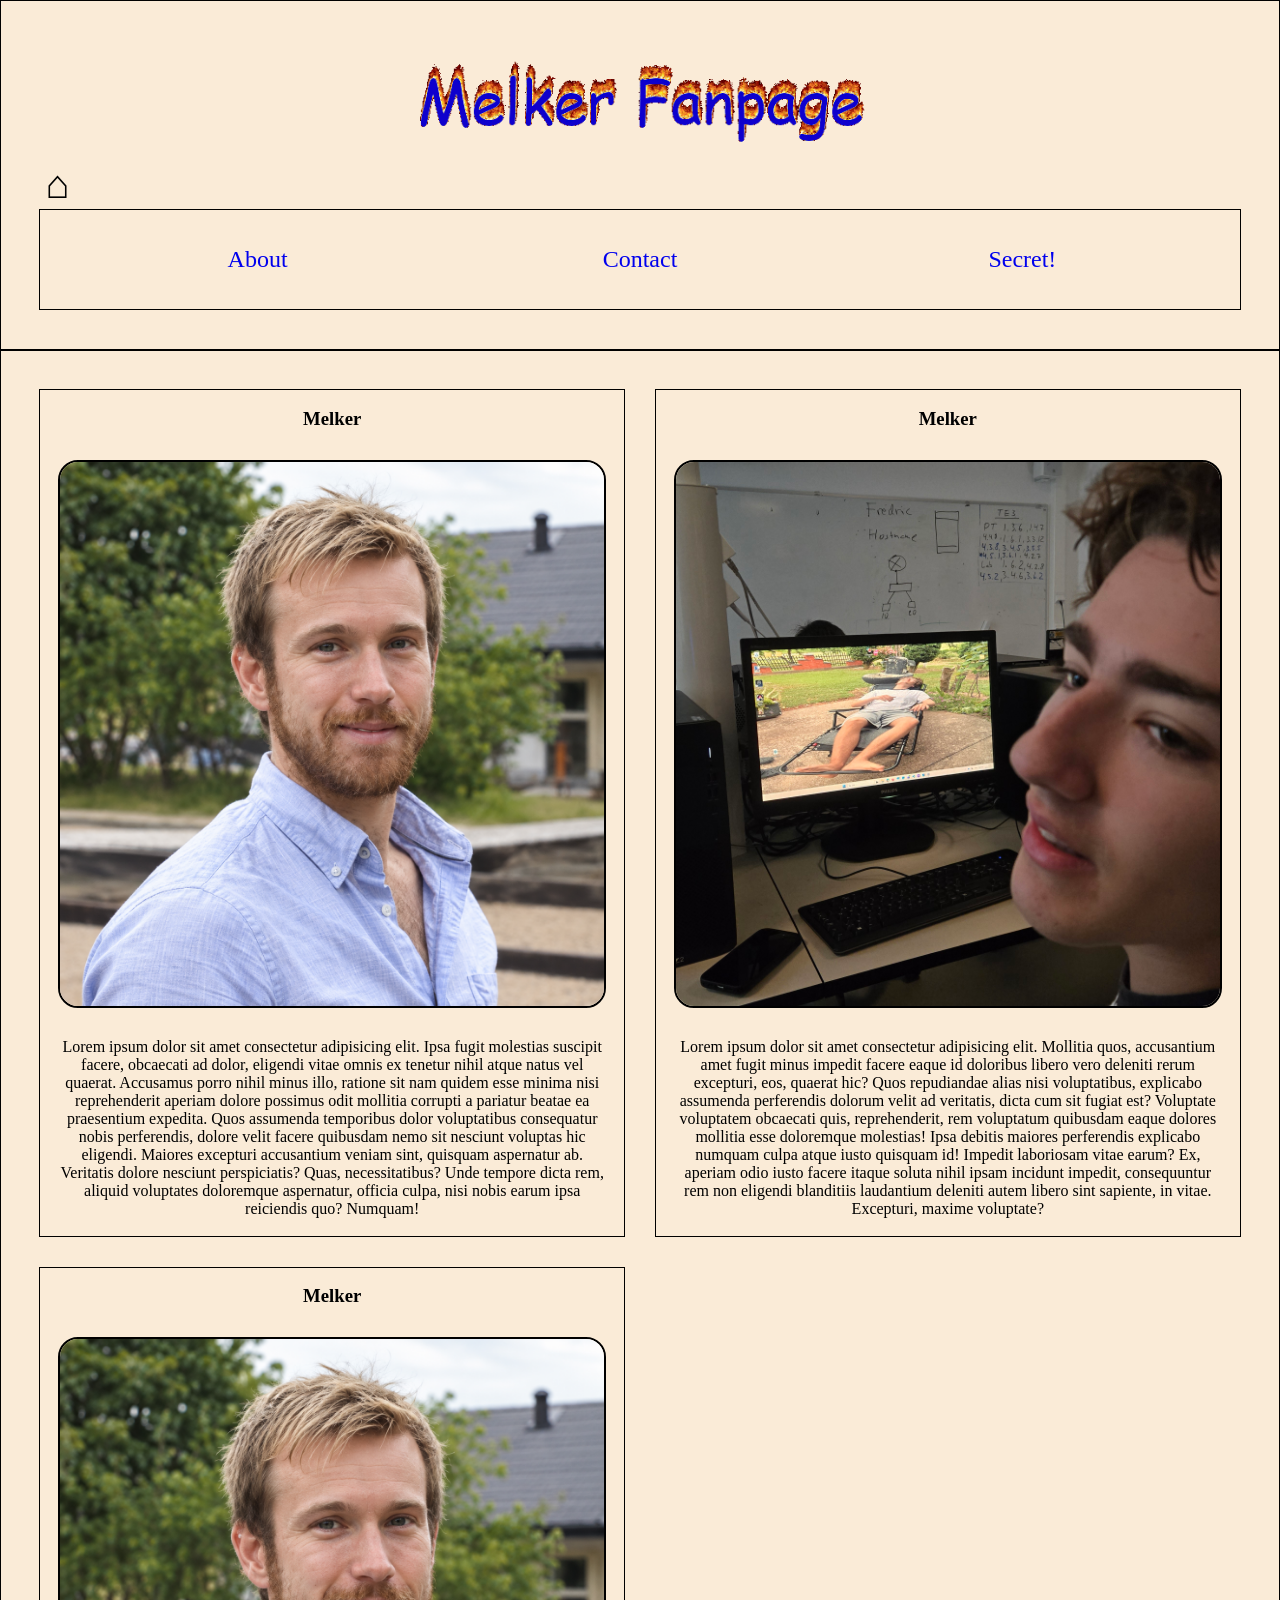
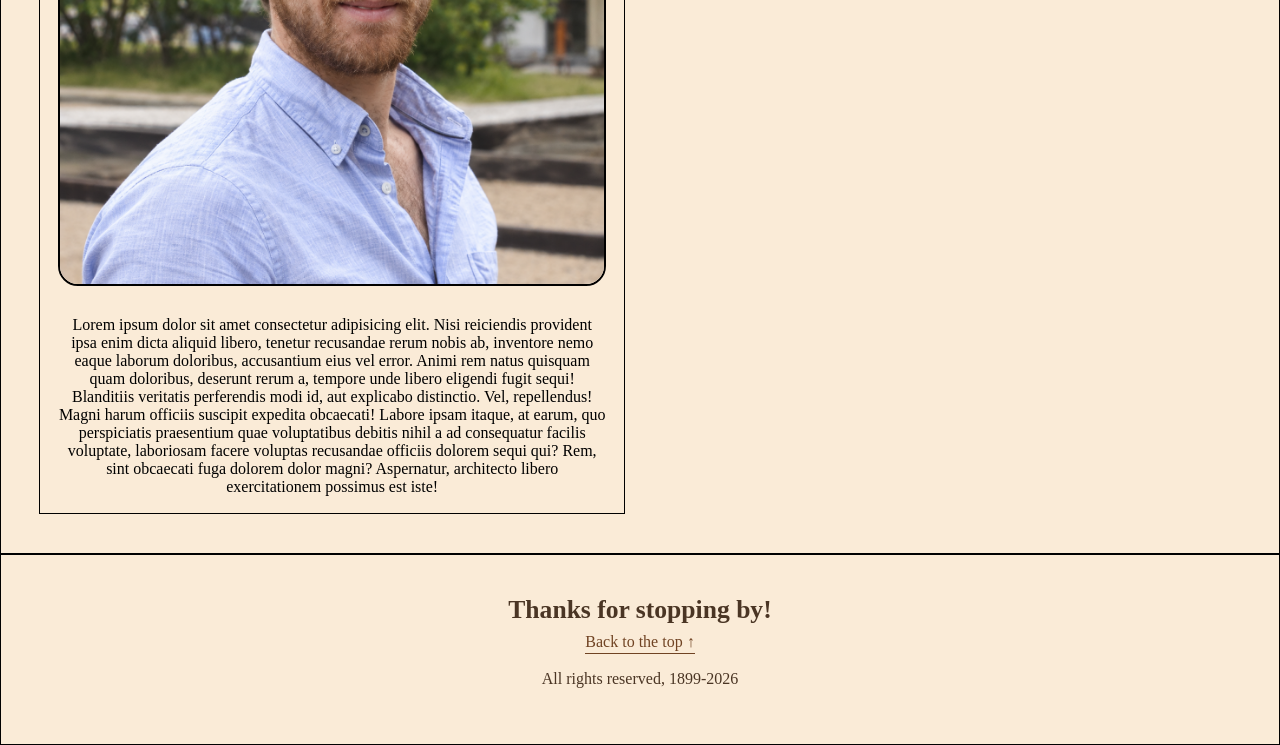
==== index.html @ 6edb4449 "Publish Melkers Fanpage website" ====
<!DOCTYPE html>
<html lang="en">

<head>
    <meta charset="UTF-8">
    <meta name="viewport" content="width='device-width', initial-scale=1.0">
    <title>Hemsida</title>
    <link rel="stylesheet" href="style.css">
    <script src="script.js"></script>
</head>

<body>

    <header>
        <img src="flamingtext_com-38527591541.gif" alt="" class="flamebox">

        <div class="buttons">
            <button onclick="toggleMenu()" class="menuButton">&equiv;</button>
            <button type="button" onclick="goHome()" class="refreshButton" aria-label="Home" title="Home">⌂</button>
        </div>
        <nav class="myNav">
            <a href="about.html">About</a>
            <a href="#contact">Contact</a>
            <a href="secret.html">Secret!</a>
        </nav>



    </header>
    <main>

        <div class="card">
            <h3>Melker</h3>
            <div class="imgbox">
                <img src="Anes Bilder/ChatGPT Image 14 sep. 2026 10_14_26.png" alt="">
            </div>
            <div class="text">
                <p>Lorem ipsum dolor sit amet consectetur adipisicing elit. Ipsa fugit molestias suscipit facere, obcaecati ad dolor, eligendi vitae omnis ex tenetur nihil atque natus vel quaerat. Accusamus porro nihil minus illo, ratione sit nam quidem esse minima nisi reprehenderit aperiam dolore possimus odit mollitia corrupti a pariatur beatae ea praesentium expedita. Quos assumenda temporibus dolor voluptatibus consequatur nobis perferendis, dolore velit facere quibusdam nemo sit nesciunt voluptas hic eligendi. Maiores excepturi accusantium veniam sint, quisquam aspernatur ab. Veritatis dolore nesciunt perspiciatis? Quas, necessitatibus? Unde tempore dicta rem, aliquid voluptates doloremque aspernatur, officia culpa, nisi nobis earum ipsa reiciendis quo? Numquam!</p>
                </p>
            </div>
        </div>

        <div class="card">
            <h3>Melker</h3>
            <div class="imgbox">
                <img src="Anes Bilder/anescomputer.jpg" alt="">
            </div>
            <div class="text">
                <p>Lorem ipsum dolor sit amet consectetur adipisicing elit. Mollitia quos, accusantium amet fugit minus impedit facere eaque id doloribus libero vero deleniti rerum excepturi, eos, quaerat hic? Quos repudiandae alias nisi voluptatibus, explicabo assumenda perferendis dolorum velit ad veritatis, dicta cum sit fugiat est? Voluptate voluptatem obcaecati quis, reprehenderit, rem voluptatum quibusdam eaque dolores mollitia esse doloremque molestias! Ipsa debitis maiores perferendis explicabo numquam culpa atque iusto quisquam id! Impedit laboriosam vitae earum? Ex, aperiam odio iusto facere itaque soluta nihil ipsam incidunt impedit, consequuntur rem non eligendi blanditiis laudantium deleniti autem libero sint sapiente, in vitae. Excepturi, maxime voluptate?</p>
            </div>
        </div>

        <div class="card">
            <h3>Melker</h3>
            <div class="imgbox">
                <img src="ChatGPT Image 14 sep. 2026 10_14_26.png" alt="">
            </div>
            <div class="text">
                <p>Lorem ipsum dolor sit amet consectetur adipisicing elit. Nisi reiciendis provident ipsa enim dicta aliquid libero, tenetur recusandae rerum nobis ab, inventore nemo eaque laborum doloribus, accusantium eius vel error. Animi rem natus quisquam quam doloribus, deserunt rerum a, tempore unde libero eligendi fugit sequi! Blanditiis veritatis perferendis modi id, aut explicabo distinctio. Vel, repellendus! Magni harum officiis suscipit expedita obcaecati! Labore ipsam itaque, at earum, quo perspiciatis praesentium quae voluptatibus debitis nihil a ad consequatur facilis voluptate, laboriosam facere voluptas recusandae officiis dolorem sequi qui? Rem, sint obcaecati fuga dolorem dolor magni? Aspernatur, architecto libero exercitationem possimus est iste!</p>
            </div>
        </div>
    </main>
    <footer>
        <div id="contact" class="footer-content">
            <h2>Thanks for stopping by!</h2>

            <a href="#">Back to the top ↑</a>
            <p></p>
            <p>All rights reserved, 1899-2026</p>
        </div>
    </footer>

</body>

</html>
---- style.css ----
*{
    font-family: 'Comic Sans MS', cursive;
    text-decoration: none;
    box-sizing: border-box;
    margin: 0;
    
    scroll-behavior: smooth;
}




main, footer, nav, .card{

    border: 1px solid black;
    min-height: 100px;
    padding: 3%;
    background-color: antiquewhite;

}


header{
    border: 1px solid black;
    min-height: 100px;
    padding: 3%;
    background-color: antiquewhite;
    display: block;
}

footer{
    text-align: center;
    padding: 2.5rem 1rem;
    color: #4a3524;
}

.footer-content h2{
    margin-bottom: 0.5rem;
    font-size: 1.6rem;
}

.footer-content p{
    margin-bottom: 1rem;
}

.footer-content a{
    display: inline-block;
    color: #704323;
    border-bottom: 1px solid currentColor;
    padding-bottom: 0.15rem;
}

.footer-content a:hover{
    color: #a33b27;
}


nav{
    display: grid;
    align-items: center;
    gap: 20px;
    background-color: antiquewhite;
    font-size: 1rem;
    
}

nav a:hover{
    color: red;
    transition: 0.5s;

}

.hidden{
    display: none;
}

.buttons {
    display:grid;
    justify-items: center;
    grid-template-columns: repeat(2,1fr);
}

.menuButton{
    background-color: transparent;
    font-size: 2.5rem;
    border: none;
    cursor: pointer;
}

.menuButton:hover{
    color: lightslategray;

}

.refreshButton{
    background-color: transparent;
    font-size: 2.5rem;
    border: none;
    cursor: pointer;

}

.refreshButton:hover {
    color: lightslategrey;
}


.flamebox{
    width: 100%;
    display: grid;
    
}

img{
    display: block;
    width: 100%;
    height: 100%;
    
   
}

.imgsecret{
    display: block;
    width: 100%;
    height: 100%;
    border: 2px solid black;
}

.imgsecretGrid {
    display: grid;
    gap:30px;
}

.imgbox{
    border: 2px solid black;
    border-radius: 20px;
    overflow: hidden;
    
}


.card{
    display: grid;
    gap: 30px;
}

h3{
    text-align: center;
}

p{
    text-align: center;

}



@media(min-width:600px){

    nav.myNav{
        display: grid;
        grid-template-columns: repeat(3, 1fr);
        place-items: center;
        font-size: 1.5rem;
    }
    
    .imgsecretGrid {
        grid-template-columns: repeat(2,1fr);
    }

    .menuButton{
        display: none;
    }

    .flamebox{
        width: 40%;
        display: flex;
        margin: 0 auto;
        
    
    }

    main{
        display: grid;
        grid-template-columns: 1fr 1fr ;
        gap: 30px;

        
    }

    .imgbox{
        aspect-ratio: 1 / 1;
        overflow: hidden;
    }

    .imgbox img{
        height: 100%;
        object-fit: cover;
    }

    .buttons{
        display: block;
    }

    

  



}
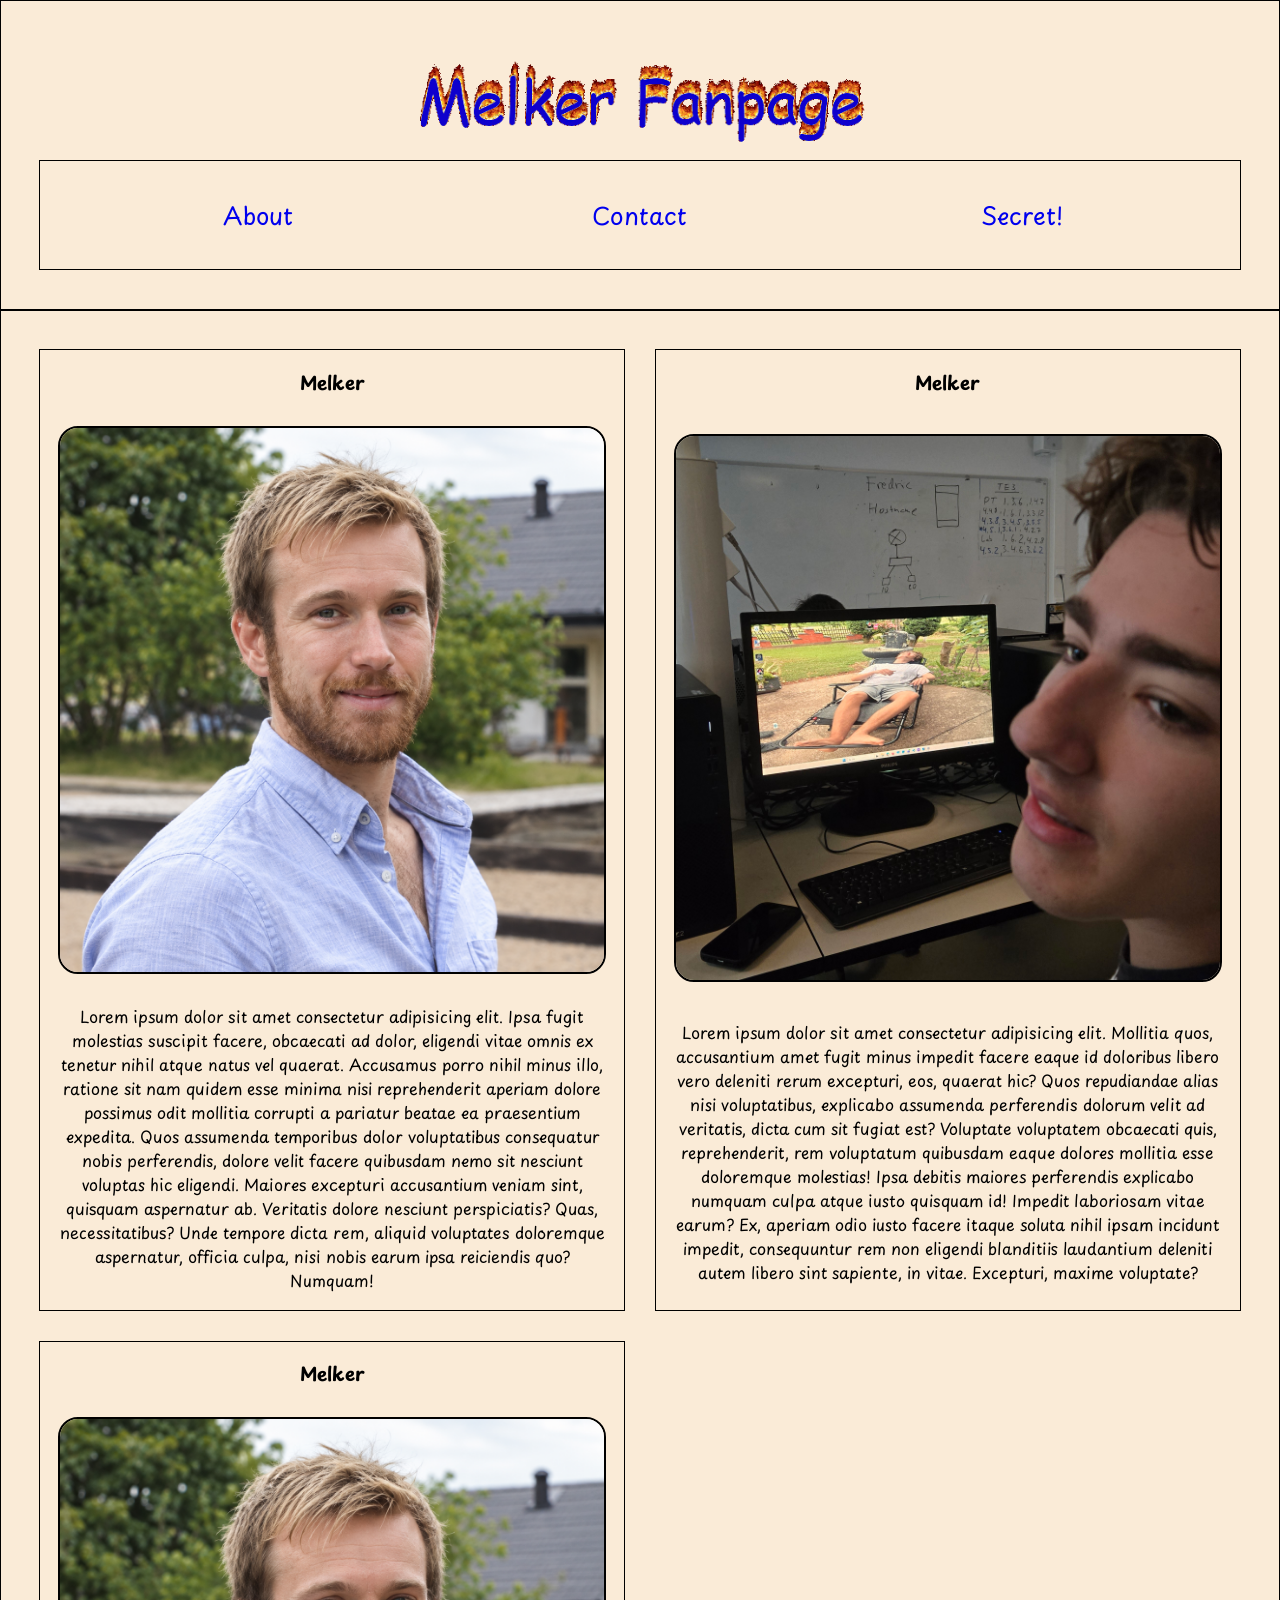
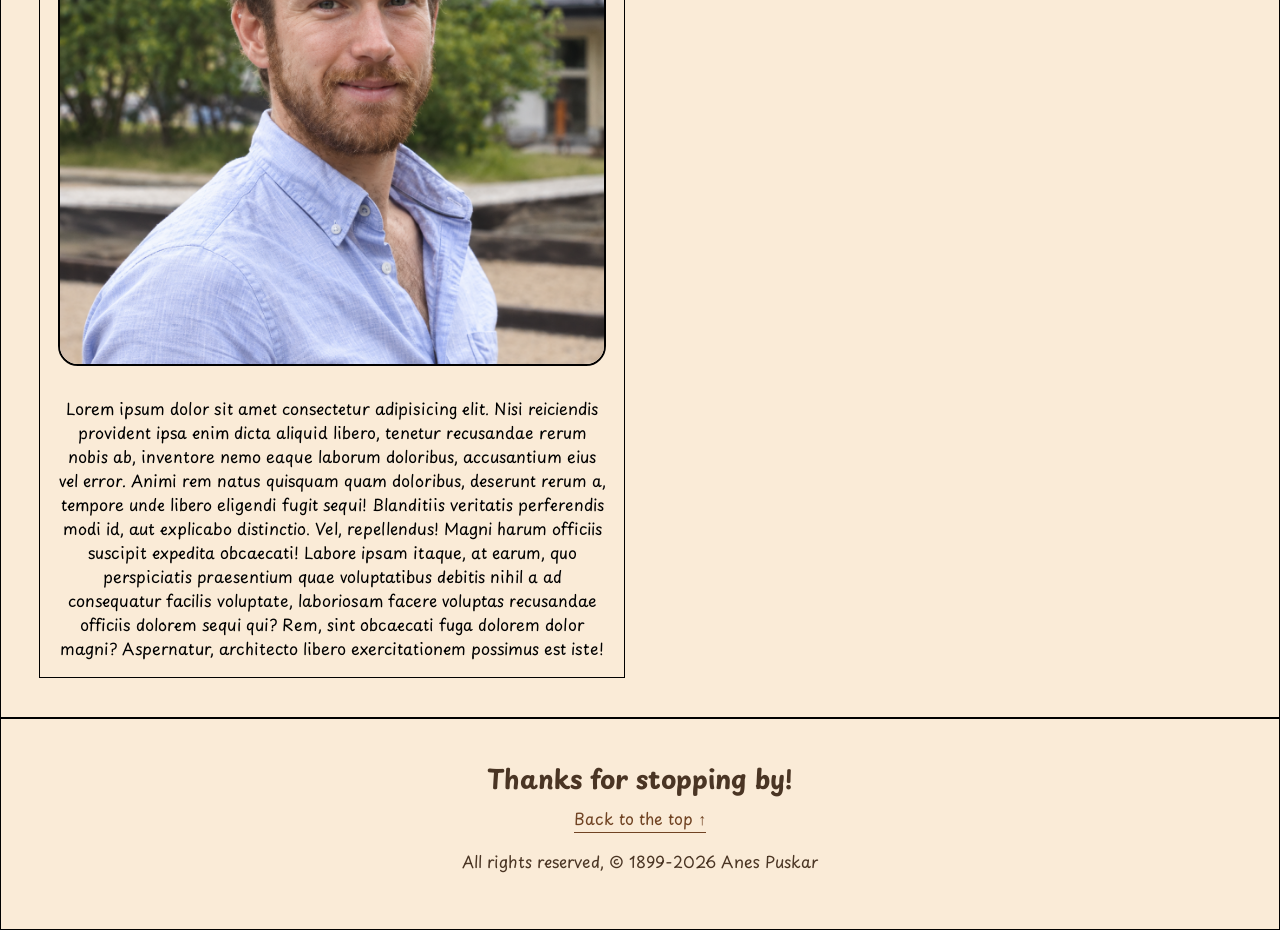
==== commit c45e8385: "Fixade ANES hemsida igen gång 2" ====
--- a/index.html
+++ b/index.html
@@ -12,13 +12,15 @@
 <body>
 
     <header>
-        <img src="flamingtext_com-38527591541.gif" alt="" class="flamebox">
+        <div onclick="goHome()">
+            <img src="flamingtext_com-38527591541.gif" alt="" class="flamebox">
+        </div>
 
         <div class="buttons">
             <button onclick="toggleMenu()" class="menuButton">&equiv;</button>
             <button type="button" onclick="goHome()" class="refreshButton" aria-label="Home" title="Home">⌂</button>
         </div>
-        <nav class="myNav">
+        <nav class="myNav hidden">
             <a href="about.html">About</a>
             <a href="#contact">Contact</a>
             <a href="secret.html">Secret!</a>
@@ -66,7 +68,7 @@
 
             <a href="#">Back to the top ↑</a>
             <p></p>
-            <p>All rights reserved, 1899-2026</p>
+            <p>All rights reserved, &copy; 1899-2026 Anes Puskar</p>
         </div>
     </footer>
 
--- a/style.css
+++ b/style.css
@@ -1,14 +1,13 @@
-*{
-    font-family: 'Comic Sans MS', cursive;
+@import url('https://fonts.googleapis.com/css2?family=Playpen+Sans:wght@100..800&display=swap');
+
+* {
+    font-family: "Playpen Sans", 'Comic Sans MS';
+    font-optical-sizing: auto;
     text-decoration: none;
     box-sizing: border-box;
     margin: 0;
-    
     scroll-behavior: smooth;
 }
-
-
-
 
 main, footer, nav, .card{
 
@@ -157,6 +156,10 @@
 
 @media(min-width:600px){
 
+    .refreshButton {
+        display: none;
+    }
+
     nav.myNav{
         display: grid;
         grid-template-columns: repeat(3, 1fr);
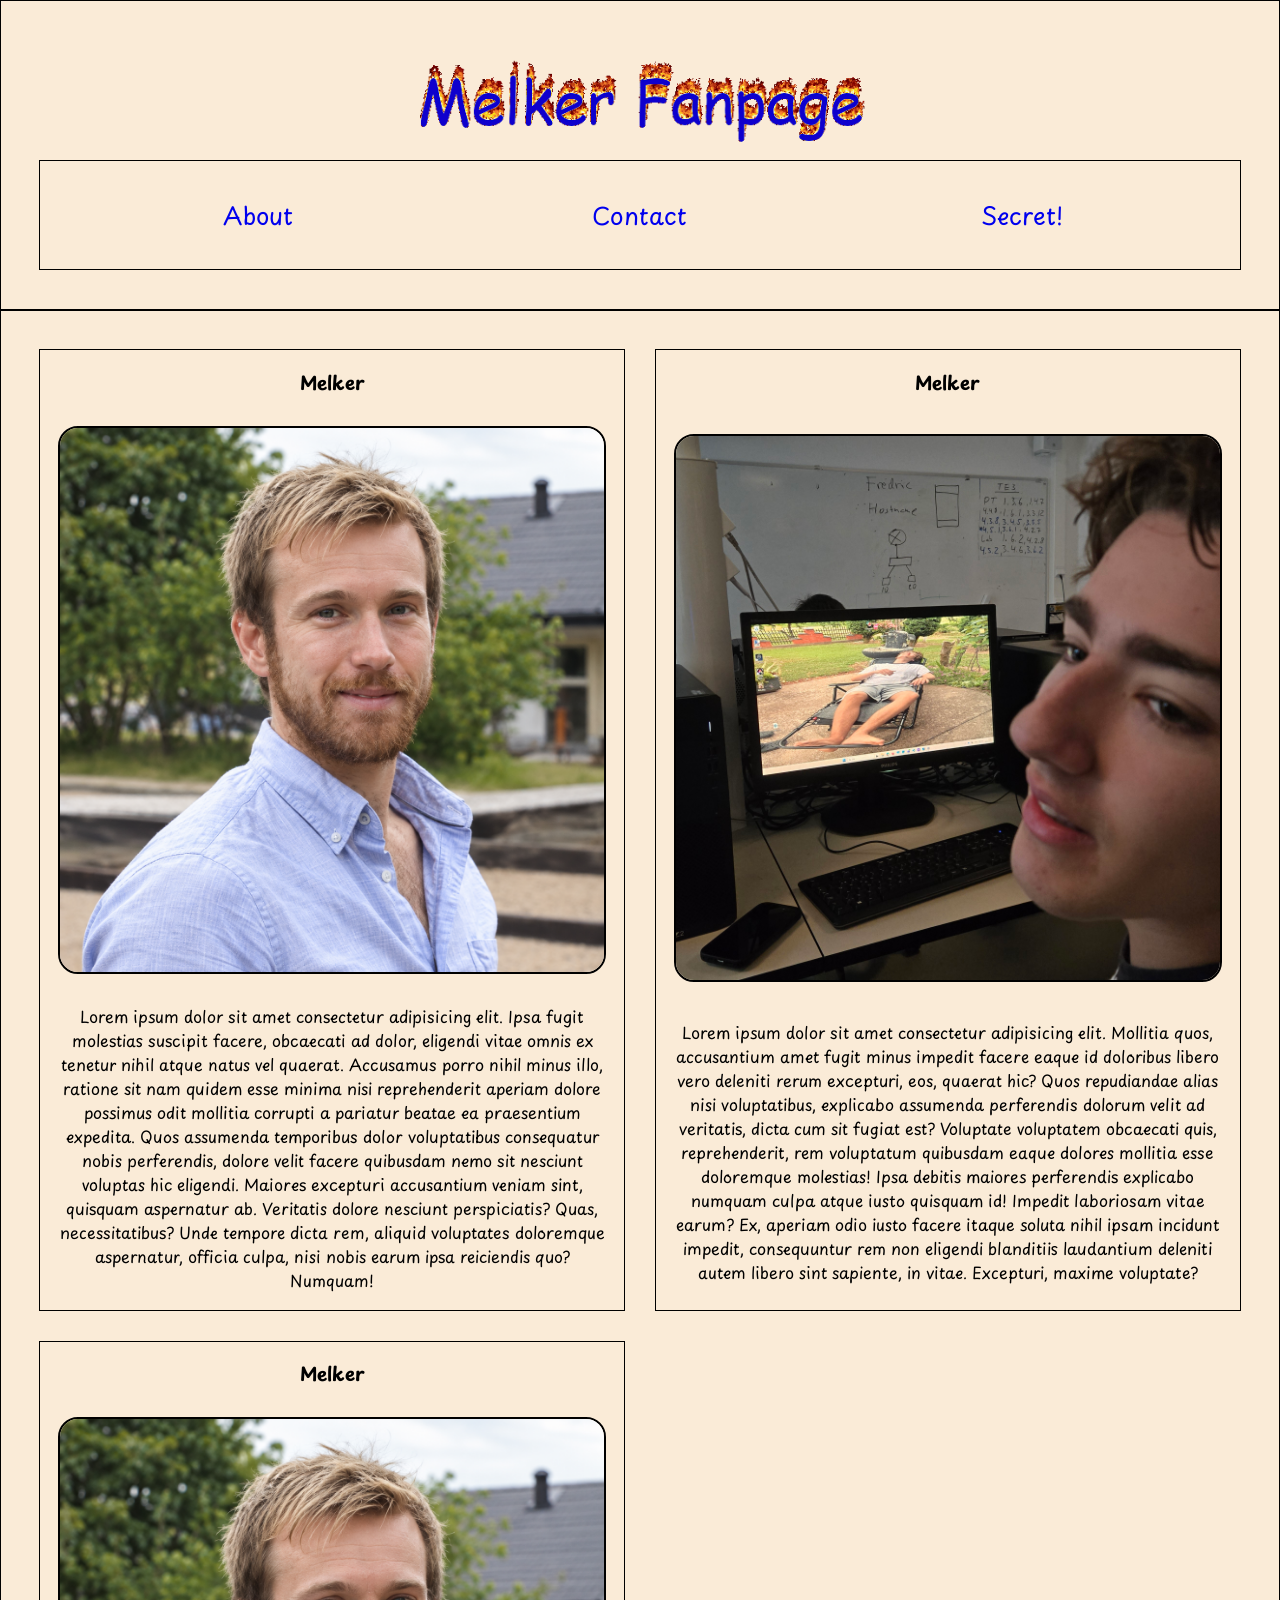
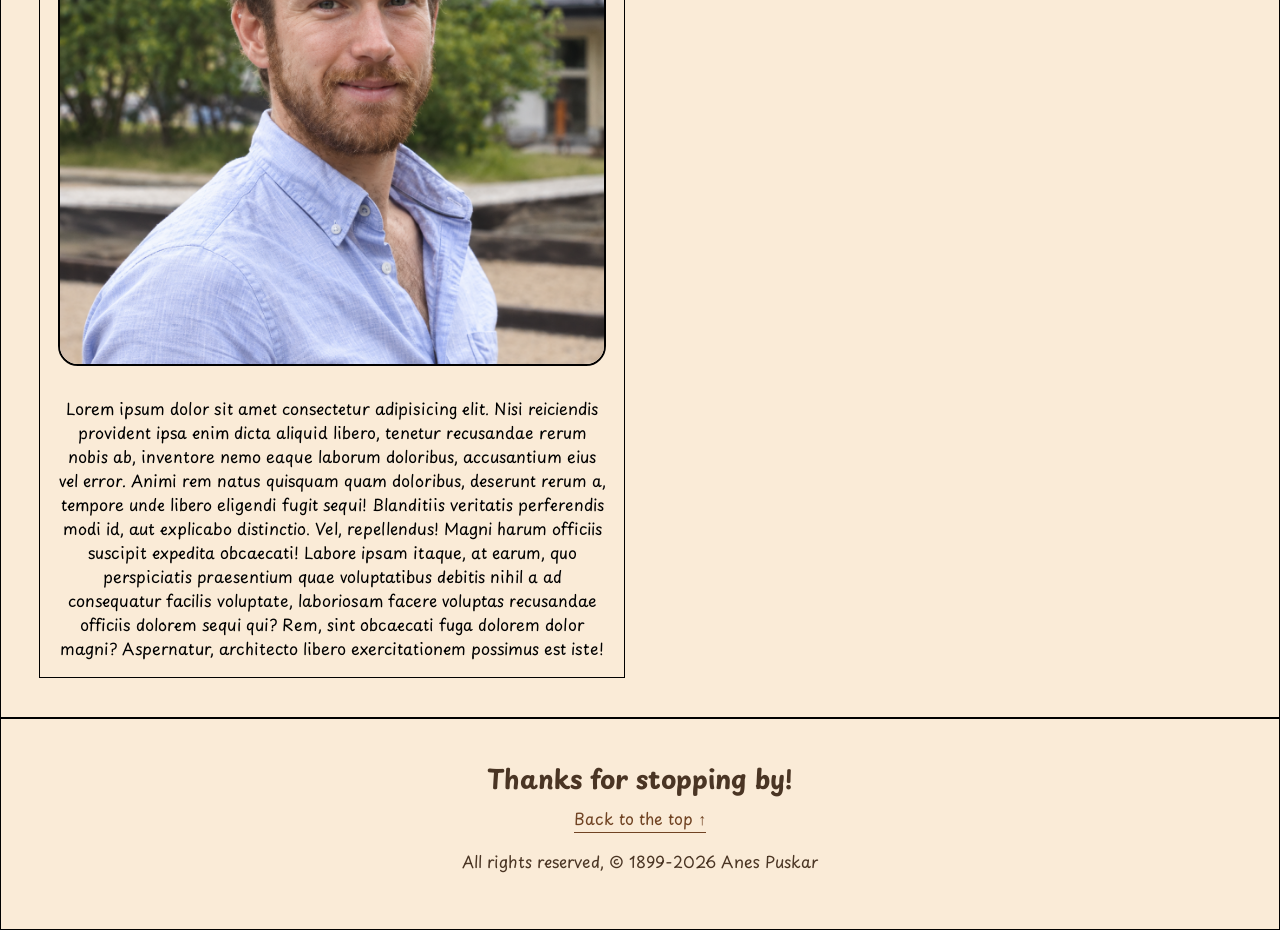
==== commit 11f2ab3a: "3:e gången gilt nu får det fan räcka anes...." ====
--- a/index.html
+++ b/index.html
@@ -12,7 +12,7 @@
 <body>
 
     <header>
-        <div onclick="goHome()">
+        <div class="flametitle" onclick="goHome()">
             <img src="flamingtext_com-38527591541.gif" alt="" class="flamebox">
         </div>
 
--- a/style.css
+++ b/style.css
@@ -110,6 +110,10 @@
     
 }
 
+.flametitle {
+    cursor: not-allowed;
+}
+
 img{
     display: block;
     width: 100%;
